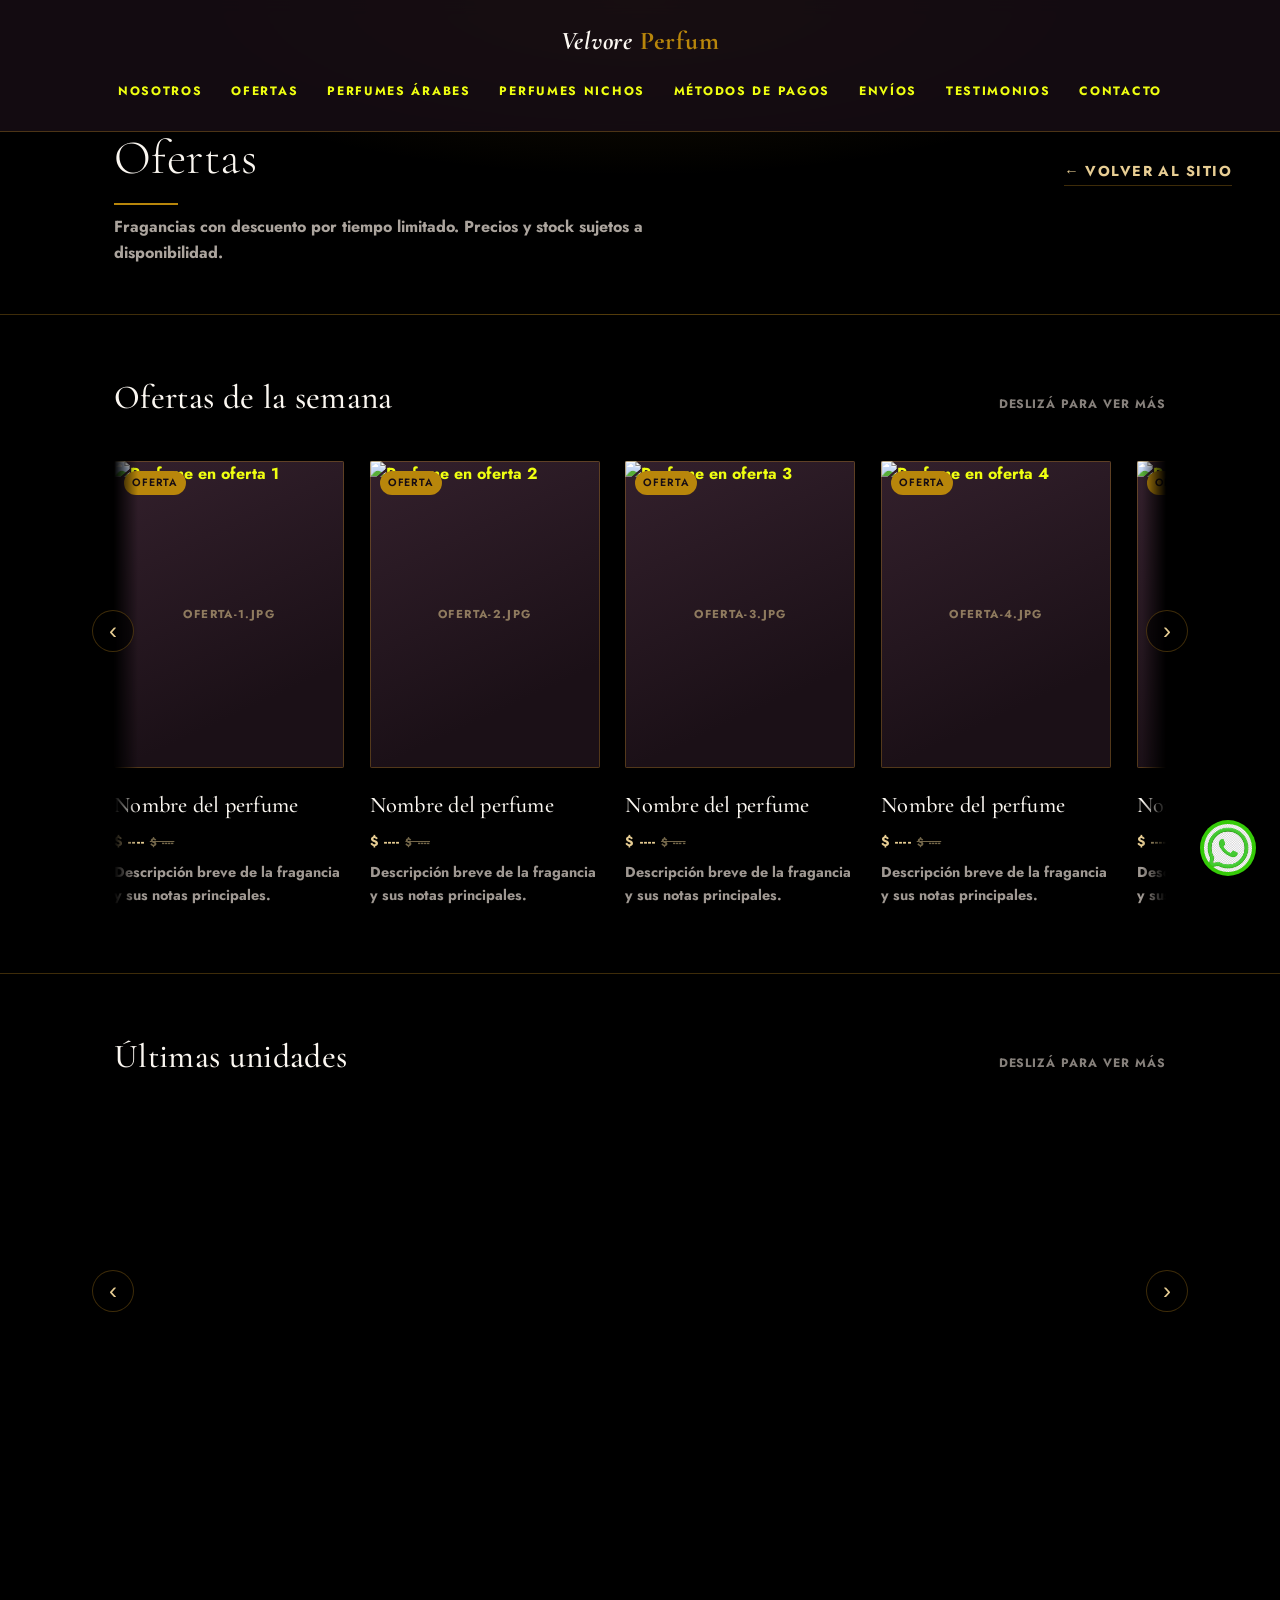
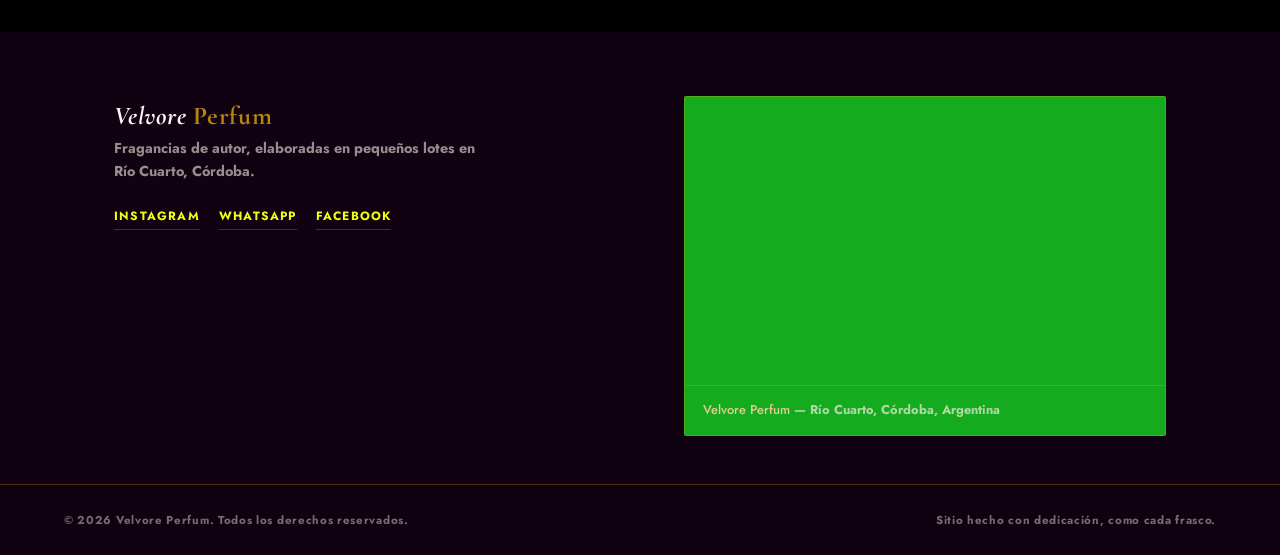
==== catalogo-ofertas.html @ 85d906af "Add files via upload Actualizacion, modelo pre final. Se agregaron mas html, secciones de paginas, c" ====
<!DOCTYPE html>
<html lang="es">
    <head>
        <meta charset="UTF-8">
        <meta name="viewport" content="width=device-width, initial-scale=1.0">
        <title>Ofertas</title>
        <link rel="icon" href="images/favicon.jpeg" type="image/x-icon">
        <meta name="description" content="Catálogo de ofertas de Velvore Perfum.">

        <link rel="preconnect" href="https://fonts.googleapis.com">
        <link rel="preconnect" href="https://fonts.gstatic.com" crossorigin>
        <link href="https://fonts.googleapis.com/css2?family=Cormorant+Garamond:ital,wght@0,400;0,500;0,600;1,400;1,500&family=Jost:wght@300;400;500;600&display=swap" rel="stylesheet">

        <link rel="stylesheet" href="css/style.css">
        <link rel="stylesheet" href="css/style-productos.css">
    </head>
    <body>

    <!-- ============ HEADER (igual que index.html, con los links de sección
         apuntando de vuelta a index.html ya que estamos en otra página) ============ -->
    <header>
      <nav class="nav container">
        <a href="index.html#inicio" class="logoperfume"><b><b>Velvore <span>Perfum</span></b></a>

        <div class="nav-carousel-wrap">
          <button class="carousel-arrow prev nav-arrow" type="button" aria-label="Ver secciones anteriores">‹</button>

            <div class="nav-carousel">
              <ul class="nav-links">
              <li><a href="index.html#nosotros">Nosotros</a></li>
              <!-- Estos 3 abren el catálogo correspondiente en una pestaña nueva -->
              <li><a href="catalogo-ofertas.html" target="_self" rel="noopener">Ofertas</a></li>
              <li><a href="catalogo-perfumes-arabes.html" target="_self" rel="noopener">Perfumes Árabes</a></li>
              <li><a href="catalogo-perfumes-nichos.html" target="_self" rel="noopener">Perfumes Nichos</a></li>
              <li><a href="index.html#metodos-de-pagos">Métodos de Pagos</a></li>
              <li><a href="index.html#envios">Envíos</a></li>
              <li><a href="index.html#testimonios">Testimonios</a></li>
              <li><a href="index.html#contacto">Contacto</a></li>
            </ul>
            </div>

          <button class="carousel-arrow next nav-arrow" type="button" aria-label="Ver más secciones">›</button>
        </div>
      </nav>
    </header>

    <!-- ============ ENCABEZADO DEL CATÁLOGO ============ -->
    <section class="catalog-header">
      <div class="container">
        <a href="index.html" class="catalog-back">← Volver al sitio</a>
        <h1>Ofertas</h1>
        <p>Fragancias con descuento por tiempo limitado. Precios y stock sujetos a disponibilidad.</p>
      </div>
    </section>

    <!-- ============ FILA 1: Ofertas de la semana ============
         Formato para agregar más productos:
         1) Copiá un <article class="product-card">...</article> completo.
         2) Pegalo dentro del mismo .product-carousel-track, antes del cierre </div>.
         3) Cambiá imagen (src del <img class="ph">), nombre, precio y descripción.
         El badge (span class="badge") es opcional: podés borrarlo o cambiar el texto. -->
    <section class="product-row">
      <div class="container">
        <div class="product-row-head reveal">
          <h2>Ofertas de la semana</h2>
          <span class="row-note">Deslizá para ver más</span>
        </div>

        <div class="product-carousel-wrap reveal">
          <button class="product-carousel-arrow prev" type="button" aria-label="Ver anterior">‹</button>

          <div class="product-carousel-track">

            <!-- PRODUCTO 1 -->
            <article class="product-card">
              <a class="product-link" href="vista-producto.html?id=oferta-1&nombre=Nombre+del+perfume&badge=Oferta">
                <div class="img-frame" data-label="oferta-1.jpg">
                <img class="ph" src="" alt="Perfume en oferta 1">
                <span class="badge">Oferta</span>
              </div>
              <h3>Nombre del perfume</h3>
              </a>
              <span class="price">$ ---- <s style="opacity:0.5; font-size:0.8em;">$ ----</s></span>
              <p class="desc">Descripción breve de la fragancia y sus notas principales.</p>
            </article>

            <!-- PRODUCTO 2 -->
            <article class="product-card">
              <a class="product-link" href="vista-producto.html?id=oferta-2&nombre=Nombre+del+perfume&badge=Oferta">
                <div class="img-frame" data-label="oferta-2.jpg">
                <img class="ph" src="" alt="Perfume en oferta 2">
                <span class="badge">Oferta</span>
              </div>
              <h3>Nombre del perfume</h3>
              </a>
              <span class="price">$ ---- <s style="opacity:0.5; font-size:0.8em;">$ ----</s></span>
              <p class="desc">Descripción breve de la fragancia y sus notas principales.</p>
            </article>

            <!-- PRODUCTO 3 -->
            <article class="product-card">
              <a class="product-link" href="vista-producto.html?id=oferta-3&nombre=Nombre+del+perfume&badge=Oferta">
                <div class="img-frame" data-label="oferta-3.jpg">
                <img class="ph" src="" alt="Perfume en oferta 3">
                <span class="badge">Oferta</span>
              </div>
              <h3>Nombre del perfume</h3>
              </a>
              <span class="price">$ ---- <s style="opacity:0.5; font-size:0.8em;">$ ----</s></span>
              <p class="desc">Descripción breve de la fragancia y sus notas principales.</p>
            </article>

            <!-- PRODUCTO 4 -->
            <article class="product-card">
              <a class="product-link" href="vista-producto.html?id=oferta-4&nombre=Nombre+del+perfume&badge=Oferta">
                <div class="img-frame" data-label="oferta-4.jpg">
                <img class="ph" src="" alt="Perfume en oferta 4">
                <span class="badge">Oferta</span>
              </div>
              <h3>Nombre del perfume</h3>
              </a>
              <span class="price">$ ---- <s style="opacity:0.5; font-size:0.8em;">$ ----</s></span>
              <p class="desc">Descripción breve de la fragancia y sus notas principales.</p>
            </article>

            <!-- PRODUCTO 5 -->
            <article class="product-card">
              <a class="product-link" href="vista-producto.html?id=oferta-5&nombre=Nombre+del+perfume&badge=Oferta">
                <div class="img-frame" data-label="oferta-5.jpg">
                <img class="ph" src="" alt="Perfume en oferta 5">
                <span class="badge">Oferta</span>
              </div>
              <h3>Nombre del perfume</h3>
              </a>
              <span class="price">$ ---- <s style="opacity:0.5; font-size:0.8em;">$ ----</s></span>
              <p class="desc">Descripción breve de la fragancia y sus notas principales.</p>
            </article>

          </div>

          <button class="product-carousel-arrow next" type="button" aria-label="Ver siguiente">›</button>
        </div>
      </div>
    </section>

    <!-- ============ FILA 2: Últimas unidades ============ -->
    <section class="product-row">
      <div class="container">
        <div class="product-row-head reveal">
          <h2>Últimas unidades</h2>
          <span class="row-note">Deslizá para ver más</span>
        </div>

        <div class="product-carousel-wrap reveal">
          <button class="product-carousel-arrow prev" type="button" aria-label="Ver anterior">‹</button>

          <div class="product-carousel-track">

            <!-- PRODUCTO 1 -->
            <article class="product-card">
              <a class="product-link" href="vista-producto.html?id=ultimas-1&nombre=Nombre+del+perfume&badge=%C3%9Altimas+unidades">
                <div class="img-frame" data-label="ultimas-1.jpg">
                <img class="ph" src="" alt="Perfume última unidad 1">
                <span class="badge">Últimas unidades</span>
              </div>
              <h3>Nombre del perfume</h3>
              </a>
              <span class="price">$ ----</span>
              <p class="desc">Descripción breve de la fragancia y sus notas principales.</p>
            </article>

            <!-- PRODUCTO 2 -->
            <article class="product-card">
              <a class="product-link" href="vista-producto.html?id=ultimas-2&nombre=Nombre+del+perfume&badge=%C3%9Altimas+unidades">
                <div class="img-frame" data-label="ultimas-2.jpg">
                <img class="ph" src="" alt="Perfume última unidad 2">
                <span class="badge">Últimas unidades</span>
              </div>
              <h3>Nombre del perfume</h3>
              </a>
              <span class="price">$ ----</span>
              <p class="desc">Descripción breve de la fragancia y sus notas principales.</p>
            </article>

            <!-- PRODUCTO 3 -->
            <article class="product-card">
              <a class="product-link" href="vista-producto.html?id=ultimas-3&nombre=Nombre+del+perfume&badge=%C3%9Altimas+unidades">
                <div class="img-frame" data-label="ultimas-3.jpg">
                <img class="ph" src="" alt="Perfume última unidad 3">
                <span class="badge">Últimas unidades</span>
              </div>
              <h3>Nombre del perfume</h3>
              </a>
              <span class="price">$ ----</span>
              <p class="desc">Descripción breve de la fragancia y sus notas principales.</p>
            </article>

            <!-- PRODUCTO 4 -->
            <article class="product-card">
              <a class="product-link" href="vista-producto.html?id=ultimas-4&nombre=Nombre+del+perfume&badge=%C3%9Altimas+unidades">
                <div class="img-frame" data-label="ultimas-4.jpg">
                <img class="ph" src="" alt="Perfume última unidad 4">
                <span class="badge">Últimas unidades</span>
              </div>
              <h3>Nombre del perfume</h3>
              </a>
              <span class="price">$ ----</span>
              <p class="desc">Descripción breve de la fragancia y sus notas principales.</p>
            </article>

          </div>

          <button class="product-carousel-arrow next" type="button" aria-label="Ver siguiente">›</button>
        </div>
      </div>
    </section>

    <!-- ============ FOOTER + MAPA (igual que index.html) ============ -->
    <footer>
      <div class="container">
        <div class="footer-top">
          <div class="footer-brand">
            <a href="index.html#inicio" class="logo">Velvore <span>Perfum</span></a>
            <p>Fragancias de autor, elaboradas en pequeños lotes en Río Cuarto, Córdoba.</p>
            <div class="footer-social">
              <a href="#" target="_blank" rel="noopener">Instagram</a>
              <a href="#" target="_blank" rel="noopener">WhatsApp</a>
              <a href="#" target="_blank" rel="noopener">Facebook</a>
            </div>
          </div>

          <div class="map-wrap">
            <iframe
              src="https://www.openstreetmap.org/export/embed.html?bbox=-64.3600%2C-33.1400%2C-64.3200%2C-33.1150&layer=mapnik&marker=-33.1275%2C-64.3400"
              title="Ubicación de Velvore Perfum en el mapa"
              loading="lazy"
              referrerpolicy="no-referrer-when-downgrade">
            </iframe>
            <div class="map-label">
              <strong>Velvore Perfum</strong> — Río Cuarto, Córdoba, Argentina<br>
            </div>
          </div>
        </div>
      </div>
      <div class="footer-bottom">
        <span>© 2026 Velvore Perfum. Todos los derechos reservados.</span>
        <span>Sitio hecho con dedicación, como cada frasco.</span>
      </div>
    </footer>

    <script src="js/script.js" defer></script>
    <script src="js/scriptProductos.js" defer></script>

    <!-- Botón flotante de WhatsApp -->
    <a
      href="https://wa.me/5493585103101?text=Hola!%20Quiero%20m%C3%A1s%20informaci%C3%B3n%20sobre%20su%20cat%C3%A1logo%20por%20favor..."
      class="whatsapp-float"
      target="_blank"
      rel="noopener"
      aria-label="Chatear por WhatsApp">
      <img src="images/icono-whatsapp.png" alt="Icono de WhatsApp">
    </a>
    </body>
</html>
---- css/style.css ----
/* ============ TOKENS ============ */
  :root{
    --bg:            #000000;
    --bg-alt:        #110211;
    --bg-card:       #14ac1e;
    --gold:          #b8860b;
    --gold-soft:     #E7CD93;
    --cream:         #efff11;
    --ivory:         #FBF7F1;
    --rose:          #965566;
    --line:          rgba(248, 174, 38, 0.25);

    --display: 'Cormorant Garamond', serif;
    --body:    'Jost', sans-serif;

    --max: 1180px;
    --pad: clamp(1.25rem, 5vw, 4rem);
  }

*{ box-sizing:border-box; margin:0; padding:0; }
html{ scroll-behavior:smooth; }

body{
  background:var(--bg);
  color:var(--cream);
  font-family:var(--body);
  font-weight:300;
  line-height:1.6;
  overflow-x:hidden;
}

img{ max-width:100%; display:block; }
a{ color:inherit; text-decoration:none; }
ul{ list-style:none; }

h2,h3,.display{
  font-family:var(--display);
  font-weight:500;
  color:var(--ivory);
  letter-spacing:0.01em;
}

h1{
  font-family:var(--display);
  font-weight:100;
  color:var(--ivory);
  letter-spacing:0.01em;
}
.hero-content h1{
  font-size:clamp(1.5rem, 4.5vw, 2.2rem);
  line-height:1.1;
  margin-bottom:1.4rem;
  margin-left: -90%;   /* correlo más hacia la izquierda */
  max-width:90%;         /* opcional: si el texto es muy ancho y tapa igual la imagen */
  border-style: none;
}

.eyebrow{
  font-family:var(--body);
  font-size:2rem;
  letter-spacing:0.28em;
  text-transform:uppercase;
  color:var(--gold);
}

.container{
  max-width:var(--max);
  margin:0 auto;
  padding-left:var(--pad);
  padding-right:var(--pad);
}

.btn{
  display:inline-block;
  font-family:var(--body);
  font-size:0.78rem;
  letter-spacing:0.2em;
  text-transform:uppercase;
  padding:0.95em 2.1em;
  border:1px solid var(--gold);
  color:var(--gold-soft);
  background:transparent;
  transition:background .35s ease, color .35s ease, border-color .35s ease;
  cursor:pointer;
}
.btn:hover, .btn:focus-visible{
  background:var(--gold);
  color:#170D14;
}
.btn.solid{
  background:var(--gold);
  color:#170D14;
}
.btn.solid:hover{ background:var(--gold-soft); border-color:var(--gold-soft); }

:focus-visible{ outline:2px solid var(--gold-soft); outline-offset:3px; }

/* ============ IMAGE PLACEHOLDER ============
   Reemplazá el atributo src="" de cada <img class="ph"> por la ruta
   real de tu imagen (ej: src="images/coleccion-1.jpg").
   Mientras no haya imagen, se ve un degradé sutil con el nombre. */
.img-frame{
  position:relative;
  overflow:hidden;
  background:linear-gradient(155deg, #2b1a26, #170D14 70%);
}
.img-frame img.ph{
  width:100%; height:100%;
  object-fit:cover;
  background:linear-gradient(155deg, #33202c, #1b1017 75%);
}
.img-frame::after{
  content: attr(data-label);
  position:absolute;
  inset:0;
  display:flex;
  align-items:center;
  justify-content:center;
  text-align:center;
  padding:1rem;
  font-family:var(--body);
  font-size:0.72rem;
  letter-spacing:0.12em;
  text-transform:uppercase;
  color:rgba(231,205,147,0.55);
  border:1px solid var(--line);
  pointer-events:none;
}
/* Cuando el .img-frame es un <a> (enlace al catálogo), que se note clickeable */
a.img-frame{ cursor:pointer; transition:opacity .3s ease; }
a.img-frame:hover{ opacity:0.85; }

/* ============ SIGNATURE: hilo dorado ============ */
.thread{
  position:absolute;
  left:calc(var(--pad) - 2px);
  top:0;
  bottom:0;
  width:2px;
  background:linear-gradient(to bottom, transparent, var(--gold) 8%, var(--gold) 92%, transparent);
  opacity:0.35;
  display:none;
}
@media(min-width:900px){
  .thread{ display:block; }
}

/* ============ HEADER / NAV ============ */
header{
  position:fixed;
  top:0; left:0; right:0;
  z-index:100;
  background:rgba(23,13,20,0.85);
  backdrop-filter:blur(8px);
  border-bottom:1px solid var(--line);
}
.nav{
  display:flex;
  flex-direction:column;
  align-items:center;
  gap:0.9rem;
  padding-top:1.3rem;
  padding-bottom:1rem;
}
.logo, .logoperfume{
  font-family:var(--display);
  font-style:italic;
  font-size:1.6rem;
  color:var(--ivory);
  letter-spacing:0.03em;
  text-align:center;
}
.logo span, .logoperfume span{ color:var(--gold); font-style:normal; }

/* ---- Carrusel de navegación (SOLO en mobile: en pc la lista entra entera) ---- */
.nav-carousel-wrap{
  position:relative;
  width:100%;
}
.nav-carousel{
  position:relative;
  width:100%;
  /* difumina los bordes para sugerir que la lista se puede deslizar (solo mobile) */
  -webkit-mask-image:linear-gradient(to right, transparent 0, #000 40px, #000 calc(100% - 40px), transparent 100%);
  mask-image:linear-gradient(to right, transparent 0, #000 40px, #000 calc(100% - 40px), transparent 100%);
}

/* Flechas del header: solo existen para mobile, en pc no hacen falta */
.nav-arrow{
  width:32px;
  height:32px;
  font-size:1.2rem;
  background:rgba(0,0,0,0.6);
}
.nav-arrow.prev{ left:0; }
.nav-arrow.next{ right:0; }

.nav-links{
  display:flex;
  gap:1.8rem;
  font-size:0.76rem;
  letter-spacing:0.14em;
  text-transform:uppercase;
  list-style:none;
  overflow-x:auto;
  scroll-snap-type:x proximity;
  touch-action:pan-x;
  -webkit-overflow-scrolling:touch;
  scrollbar-width:none;
  padding:0.35rem 2.5rem 0.6rem;
  cursor:grab;
}
.nav-links.dragging{ cursor:grabbing; scroll-snap-type:none; }
.nav-links::-webkit-scrollbar{ display:none; }
.nav-links li{ flex:0 0 auto; scroll-snap-align:start; }
.nav-links a{
  position:relative;
  padding-bottom:4px;
  white-space:nowrap;
  display:inline-block;
}
.nav-links a::after{
  content:'';
  position:absolute;
  left:0; bottom:0;
  width:0; height:1px;
  background:var(--gold);
  transition:width .3s ease;
}
.nav-links a:hover::after{ width:100%; }

/* En pc la lista completa ya entra en pantalla: se desactiva el modo
   "carrusel" (sin scroll, sin difuminado en los bordes, sin flechas)
   y se muestra como una lista normal centrada. */
@media(min-width:800px){
  .nav-arrow{ display:none !important; }
  .nav-carousel{
    -webkit-mask-image:none;
    mask-image:none;
  }
  .nav-links{
    overflow-x:visible;
    flex-wrap:wrap;
    justify-content:center;
    scroll-snap-type:none;
    cursor:default;
    padding:0.35rem 0 0.6rem;
  }
}

/* El menú hamburguesa ya no se usa: la lista es carrusel solo en mobile */
.menu-toggle{ display:none; }
.mobile-menu{ display:none !important; }

/* ============ HERO ============ */
.hero{
  position:relative;
  min-height:100vh;      /* fallback para navegadores viejos */
  min-height:100svh;     /* altura real de pantalla en mobile (sin la barra del navegador) */
  overflow:hidden;       /* evita que la imagen "se escape" del recuadro en mobile */
  display:flex;
  align-items:center;
  padding-top:6rem;
  padding-bottom:4rem;
}
.hero-bg{
  position:absolute; inset:0;
  z-index:-1;
}
.hero-bg img.ph{
  width:100%;
  height:100%;
  min-width:100%;
  min-height:100%;
  object-fit:cover;
  object-position:center 30%; /* ajustá el "30%" si querés mostrar más arriba/abajo de la foto */
  opacity:0.55;
}
.hero-bg::before{
  content:'';
  position:absolute; inset:0;
  background:linear-gradient(180deg, rgba(23,13,20,0.55) 0%, rgba(23,13,20,0.75) 55%, var(--bg) 100%);
}

.hero-content{ max-width:640px; }
.hero-content .eyebrow{ margin-bottom:1.2rem; display:block; }
.hero-content h1{
  font-size:clamp(2.6rem, 8vw, 4.6rem);
  line-height:1.05;
  margin-bottom:1.4rem;
}
.hero-content h1 em{ color:var(--gold-soft); font-style:italic; }
.hero-content p{
  font-size:1.05rem;
  color:rgba(244,234,224,0.8);
  max-width:36ch;
  margin-bottom:2.2rem;
}
.hero-actions{ display:flex; gap:1rem; flex-wrap:wrap; }

/* ============ SECTION GENERICO ============ */
section{
  position:relative;
  padding:5.5rem 0;
  border-bottom:1px solid var(--line);
}
.section-head{
  max-width:640px;
  margin-bottom:3rem;
}
.section-head .eyebrow{ display:block; margin-bottom:0.9rem; }
.section-head h2{ font-size:clamp(2rem, 5vw, 2.8rem); }
.section-head p{ margin-top:1rem; color:rgba(244,234,224,0.75); max-width:52ch; }

/* ---- Sobre nosotros ---- */
.about-grid{
  display:grid;
  gap:2.5rem;
  grid-template-columns:1fr;
  align-items:center;
}
.about-grid .img-frame{ aspect-ratio:4/5; border-radius:2px; }
.about-text p{ color:rgba(244,234,224,0.8); margin-bottom:1.1rem; max-width:48ch; }
@media(min-width:800px){
  .about-grid{ grid-template-columns:0.85fr 1fr; gap:4rem; }
}

/* ---- Colección (grid de 3 imagenes) ---- */
.collection-grid{
  display:grid;
  grid-template-columns:1fr;
  gap:2.5rem;
}
@media(min-width:640px){
  .collection-grid{ grid-template-columns:repeat(3,1fr); gap:1.8rem; }
}
.product-card .img-frame{ aspect-ratio:3/4; margin-bottom:1.2rem; border-radius:2px; }
.product-card h3{ font-size:1.4rem; margin-bottom:0.3rem; }
.product-card .price{ color:var(--gold-soft); font-family:var(--body); font-size:0.85rem; letter-spacing:0.08em; }
.product-card p.desc{ font-size:0.9rem; color:rgba(244,234,224,0.65); margin-top:0.5rem; }

/* ---- El arte de la fragancia (galeria de 3) ---- */
.craft-grid{
  display:grid;
  grid-template-columns:1fr;
  gap:1.5rem;
}
@media(min-width:700px){
  .craft-grid{
    grid-template-columns:repeat(6,1fr);
    grid-auto-rows:180px;
  }
  .craft-grid .img-frame:nth-child(1){ grid-column:span 3; grid-row:span 2; }
  .craft-grid .img-frame:nth-child(2){ grid-column:span 3; grid-row:span 1; }
  .craft-grid .img-frame:nth-child(3){ grid-column:span 3; grid-row:span 1; }
}
.craft-grid .img-frame{ border-radius:2px; min-height:220px; }

/* ---- Testimonios ---- */
.testimonial-grid{
  display:grid;
  grid-template-columns:1fr;
  gap:2.5rem;
}
@media(min-width:800px){
  .testimonial-grid{ grid-template-columns:repeat(3,1fr); }
}
.testimonial{
  background:var(--bg-card);
  border:1px solid var(--line);
  padding:2rem 1.8rem;
  border-radius:2px;
}
.testimonial p{ font-family:var(--display); font-style:italic; font-size:1.15rem; color:var(--cream); margin-bottom:1.2rem; }
.testimonial .who{ font-size:0.78rem; letter-spacing:0.12em; text-transform:uppercase; color:var(--gold); }

/* ============ CARRUSEL (Colección y Testimonios) ============
   Se activa agregando la clase "carousel-track" a .collection-grid
   o .testimonial-grid, envuelto en un .carousel-wrap con flechas. */
.carousel-wrap{
  position:relative;
}

.carousel-track{
  display:flex;
  gap:1.8rem;
  overflow-x:auto;
  scroll-snap-type:x proximity;
  touch-action:pan-x;
  -webkit-overflow-scrolling:touch;
  scrollbar-width:none;
  padding-bottom:0.4rem;
  cursor:grab;
}
.carousel-track.dragging{ cursor:grabbing; scroll-snap-type:none; }
.carousel-track::-webkit-scrollbar{ display:none; }
.carousel-track > *{
  flex:0 0 auto;
  scroll-snap-align:start;
}

/* Ancho de cada tarjeta dentro del carrusel, por sección */
.collection-grid.carousel-track > .product-card{ width:82%; }
.testimonial-grid.carousel-track > .testimonial{ width:85%; }

@media(min-width:640px){
  .collection-grid.carousel-track > .product-card{ width:46%; }
  .testimonial-grid.carousel-track > .testimonial{ width:48%; }
}
@media(min-width:1000px){
  .collection-grid.carousel-track > .product-card{ width:31.5%; }
  .testimonial-grid.carousel-track > .testimonial{ width:31.5%; }
}

/* Flechas: ocultas en mobile (ahí se desliza con el dedo), visibles en desktop */
.carousel-arrow{
  display:none;
  position:absolute;
  top:50%;
  transform:translateY(-50%);
  width:42px;
  height:42px;
  border-radius:50%;
  border:1px solid var(--line);
  background:rgba(0,0,0,0.55);
  color:var(--gold-soft);
  font-size:1.5rem;
  line-height:1;
  align-items:center;
  justify-content:center;
  cursor:pointer;
  z-index:5;
  transition:background .3s ease, border-color .3s ease, color .3s ease;
}
.carousel-arrow:hover{ background:var(--gold); color:#170D14; border-color:var(--gold); }
.carousel-arrow.prev{ left:-8px; }
.carousel-arrow.next{ right:-8px; }

@media(min-width:800px){
  .carousel-arrow{ display:flex; }
  .carousel-arrow.prev{ left:-22px; }
  .carousel-arrow.next{ right:-22px; }
}

/* ---- Contacto ---- */
.contact-grid{
  display:grid;
  grid-template-columns:1fr;
  gap:5rem;
}
@media(min-width:800px){
  .contact-grid{ grid-template-columns:1fr 1fr; }
}
form{ display:flex; flex-direction:column; gap:1.1rem; }
label{ font-size:0.72rem; letter-spacing:0.14em; text-transform:uppercase; color:var(--gold-soft); margin-bottom:0.4rem; display:block; }
input, textarea{
  width:100%;
  background:var(--bg-card);
  border:1px solid var(--line);
  color:#000;
  font-family:var(--body);
  font-size:0.97rem;
  padding:0.8em 1em;
  border-radius:4px;
}
input:focus, textarea:focus{ border-color:var(--gold); }
textarea{ resize:vertical; min-height:120px; }

.contact-info p{ color:rgba(244,234,224,0.75); margin-bottom:0.6rem; }
.contact-info .label{ color:var(--gold); font-size:0.72rem; letter-spacing:0.14em; text-transform:uppercase; display:block; margin:1.3rem 0 0.3rem; }
.contact-info .label:first-child{ margin-top:0; }

/* ============ FOOTER ============ */
footer{
  background:var(--bg-alt);
  padding-top:4rem;
}
.footer-top{
  display:grid;
  grid-template-columns:1fr;
  gap:2.5rem;
  padding-bottom:3rem;
}
@media(min-width:800px){
  .footer-top{ grid-template-columns:1.1fr 1fr; align-items:start; }
}
.footer-brand .logo{ margin-bottom:1rem; }
.footer-brand p{ color:rgba(244,234,224,0.6); max-width:38ch; font-size:0.9rem; }
.footer-social{ display:flex; gap:1.2rem; margin-top:1.5rem; }
.footer-social a{
  font-size:0.75rem; letter-spacing:0.1em; text-transform:uppercase;
  border-bottom:1px solid var(--line); padding-bottom:2px;
}

/* mapa */
.map-wrap{
  border:1px solid var(--line);
  border-radius:2px;
  overflow:hidden;
  background:var(--bg-card);
}
.map-wrap iframe{
  width:100%;
  height:280px;
  border:0;
  filter:grayscale(0.4) invert(0.92) contrast(0.9);
}
.map-label{
  padding:0.9rem 1.1rem;
  font-size:0.8rem;
  color:rgba(244,234,224,0.7);
  border-top:1px solid var(--line);
}
.map-label strong{ color:var(--gold-soft); font-weight:500; }

.footer-bottom{
  border-top:1px solid var(--line);
  padding:1.6rem var(--pad);
  display:flex;
  flex-wrap:wrap;
  gap:0.8rem;
  justify-content:space-between;
  font-size:0.72rem;
  letter-spacing:0.06em;
  color:rgba(244,234,224,0.45);
}

/* ============ REVEAL ON SCROLL ============ */
.reveal{ opacity:0; transform:translateY(18px); transition:opacity .8s ease, transform .8s ease; }
.reveal.in{ opacity:1; transform:translateY(0); }

@media (prefers-reduced-motion: reduce){
  html{ scroll-behavior:auto; }
  .reveal{ opacity:1; transform:none; transition:none; }
  .nav-links a::after{ transition:none; }
}

/* ============ BOTÓN FLOTANTE WHATSAPP ============ */
.whatsapp-float{
  position:fixed;
  bottom:1.5rem;
  right:1.5rem;
  z-index:200;
  width:56px;
  height:56px;
  border-radius:50%;
  background:#35cb08;
  color:#FFFFFF;
  display:flex;
  align-items:center;
  justify-content:center;
  box-shadow:0 6px 18px rgba(0,0,0,0.35);
  transition:transform .25s ease, box-shadow .25s ease;
}

.whatsapp-float svg, .whatsapp-float img{ 
  width:85%; 
  height:85%;
  border-radius:50%;
}

.whatsapp-float:hover{
  transform:scale(1.08);
  box-shadow:0 8px 22px rgba(0,0,0,0.45);
}

@media(max-width:500px){
  .whatsapp-float{
    width:50px; height:50px;
    bottom:1rem; right:1rem;
  }
  .whatsapp-float svg{ width:26px; height:26px; }
}

/* ============ PÁGINAS DE CATÁLOGO ============ */
.catalog-header{
  position:relative;
  padding:7.5rem 0 3rem;
  border-bottom:1px solid var(--line);
}
.catalog-back{
  display:inline-block;
  margin-bottom:1.2rem;
  font-size:0.78rem;
  letter-spacing:0.1em;
  text-transform:uppercase;
  color:var(--gold-soft);
  border-bottom:1px solid var(--line);
  padding-bottom:2px;
}
.catalog-back:hover{ border-color:var(--gold); }
.catalog-header h1{
  font-size:clamp(2rem, 5vw, 3rem);
  margin-bottom:0.6rem;
}
.catalog-header p{ color:rgba(244,234,224,0.7); max-width:52ch; }

.catalog-grid{
  display:grid;
  grid-template-columns:1fr;
  gap:2.5rem;
  padding:4rem 0;
}
@media(min-width:640px){
  .catalog-grid{ grid-template-columns:repeat(2,1fr); gap:2rem; }
}
@media(min-width:1000px){
  .catalog-grid{ grid-template-columns:repeat(3,1fr); }
}
---- css/style-productos.css ----
/* ============ style-productos.css ============
   Se carga DESPUÉS de css/style.css en las páginas de catálogo
   (catalogo-ofertas.html, catalogo-perfumes-arabes.html,
   catalogo-perfumes-nichos.html). Usa las mismas variables de color
   y tipografía que ya están definidas en :root dentro de style.css
   (--gold, --bg, --cream, etc.), así que si cambiás la paleta ahí,
   acá se actualiza sola. Este archivo solo agrega lo propio de estas
   páginas: filas de productos en carrusel, tarjetas más "vivas" y
   el encabezado del catálogo. */

/* ---- Encabezado del catálogo ---- */
.catalog-header{
  background:radial-gradient(60% 80% at 50% 0%, rgba(184,134,11,0.16), transparent 70%);
}
.catalog-header h1{
  position:relative;
  display:inline-block;
  padding-bottom:0.5rem;
}
.catalog-header h1::after{
  content:'';
  position:absolute;
  left:0; bottom:0;
  width:64px; height:2px;
  background:var(--gold);
}

.catalog-header .catalog-back{
  display:inline-block;
  font-size:0.9rem;
  color:var(--gold-soft);
  transition:color .3s ease;
  position:fixed;
  right:3rem;
  top:10rem;
}

/* ---- Filas de productos ---- */
.product-row{
  padding:3.5rem 0;
  border-bottom:1px solid var(--line);
}
.product-row:last-of-type{ border-bottom:none; }

.product-row-head{
  display:flex;
  align-items:baseline;
  justify-content:space-between;
  flex-wrap:wrap;
  gap:0.6rem 1rem;
  margin-bottom:2rem;
}
.product-row-head h2{
  font-size:clamp(1.5rem, 3.5vw, 2.1rem);
}
.product-row-head .row-note{
  font-size:0.76rem;
  letter-spacing:0.08em;
  text-transform:uppercase;
  color:rgba(244,234,224,0.55);
  white-space:nowrap;
}

/* ---- Carrusel de productos (una fila) ----
   HTML esperado:
   <div class="product-carousel-wrap">
     <button class="product-carousel-arrow prev">‹</button>
     <div class="product-carousel-track">
       <article class="product-card">...</article>
       ...
     </div>
     <button class="product-carousel-arrow next">›</button>
   </div>
*/
.product-carousel-wrap{ position:relative; }

.product-carousel-track{
  display:flex;
  gap:1.6rem;
  overflow-x:auto;
  scroll-snap-type:x proximity;
  touch-action:pan-x;
  -webkit-overflow-scrolling:touch;
  scrollbar-width:none;
  padding:0.3rem 0.2rem 0.6rem;
  cursor:grab;
  /* difumina los bordes para sugerir que se puede seguir deslizando */
  -webkit-mask-image:linear-gradient(to right, transparent 0, #000 24px, #000 calc(100% - 24px), transparent 100%);
  mask-image:linear-gradient(to right, transparent 0, #000 24px, #000 calc(100% - 24px), transparent 100%);
}
.product-carousel-track.dragging{ cursor:grabbing; scroll-snap-type:none; }
.product-carousel-track::-webkit-scrollbar{ display:none; }

.product-carousel-track > .product-card{
  flex:0 0 auto;
  scroll-snap-align:start;
  width:74%;
}
@media(min-width:560px){
  .product-carousel-track > .product-card{ width:44%; }
}
@media(min-width:800px){
  .product-carousel-track > .product-card{ width:29%; }
}
@media(min-width:1100px){
  .product-carousel-track > .product-card{ width:22%; }
}

/* ---- Tarjeta de producto: un poco más viva que en el index ---- */
.product-card{ position:relative; }

/* El link que envuelve imagen + título de cada producto (lleva a vista-producto.html) */
.product-link{
  display:block;
  color:inherit;
  text-decoration:none;
}
.product-link h3{ transition:color .3s ease; }
.product-card:hover h3{ color:var(--gold-soft); }

.product-card .img-frame{ transition:transform .35s ease; }
.product-card:hover .img-frame{ transform:translateY(-4px); }
.product-card .img-frame img.ph{ transition:transform .5s ease; }
.product-card:hover .img-frame img.ph{ transform:scale(1.05); }

/* Etiqueta tipo "OFERTA" / "NUEVO" / "EXCLUSIVO" sobre la imagen.
   Cambiá el texto adentro del <span class="badge"> en el HTML según el producto. */
.product-card .badge{
  position:absolute;
  top:10px;
  left:10px;
  z-index:2;
  background:var(--gold);
  color:#170D14;
  font-size:0.66rem;
  font-weight:600;
  letter-spacing:0.08em;
  text-transform:uppercase;
  padding:0.32em 0.75em;
  border-radius:999px;
}

/* ---- Flechas del carrusel de productos ---- */
.product-carousel-arrow{
  display:none;
  position:absolute;
  top:38%;
  transform:translateY(-50%);
  width:42px;
  height:42px;
  border-radius:50%;
  border:1px solid var(--line);
  background:rgba(0,0,0,0.6);
  color:var(--gold-soft);
  font-size:1.5rem;
  line-height:1;
  align-items:center;
  justify-content:center;
  cursor:pointer;
  z-index:5;
  transition:background .3s ease, border-color .3s ease, color .3s ease;
}
.product-carousel-arrow:hover{ background:var(--gold); color:#170D14; border-color:var(--gold); }
.product-carousel-arrow.prev{ left:-8px; }
.product-carousel-arrow.next{ right:-8px; }

/* En mobile no hacen falta (ahí se desliza con el dedo); en desktop sí */
@media(min-width:800px){
  .product-carousel-arrow{ display:flex; }
  .product-carousel-arrow.prev{ left:-22px; }
  .product-carousel-arrow.next{ right:-22px; }
}
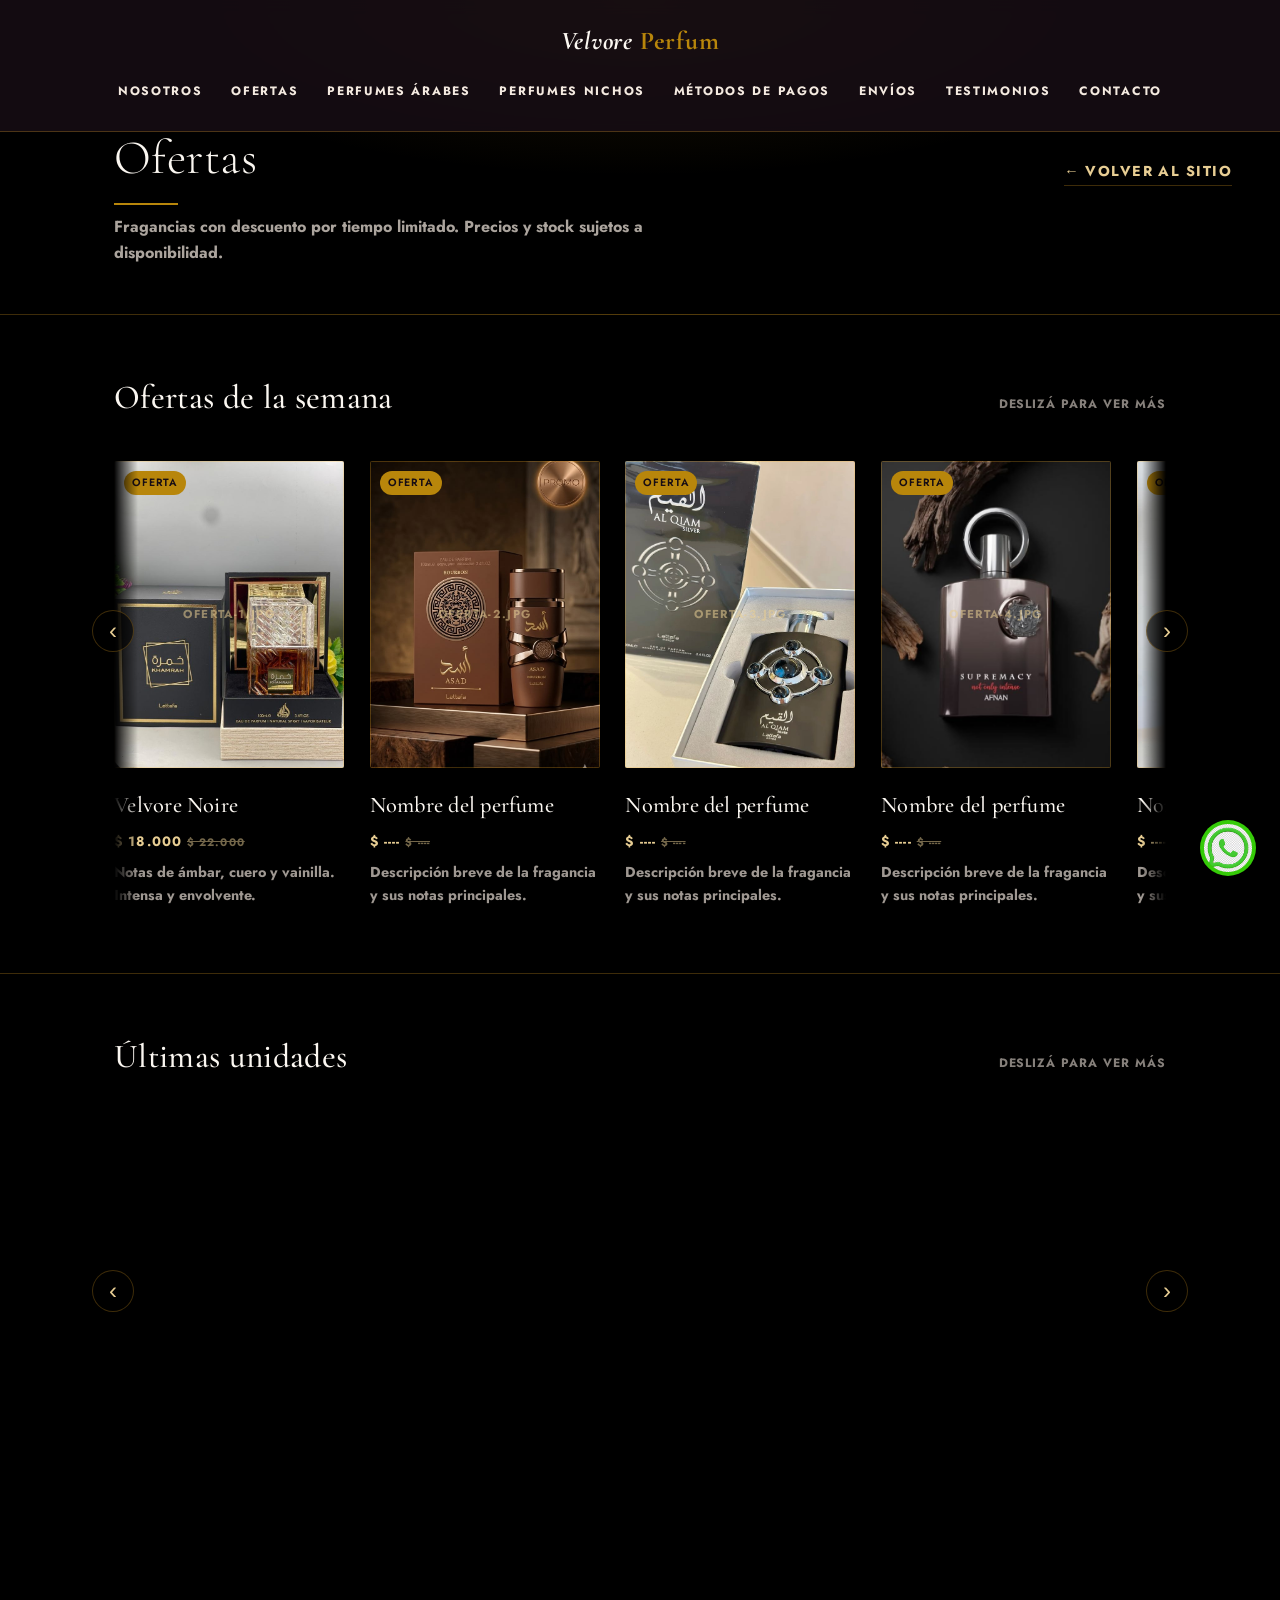
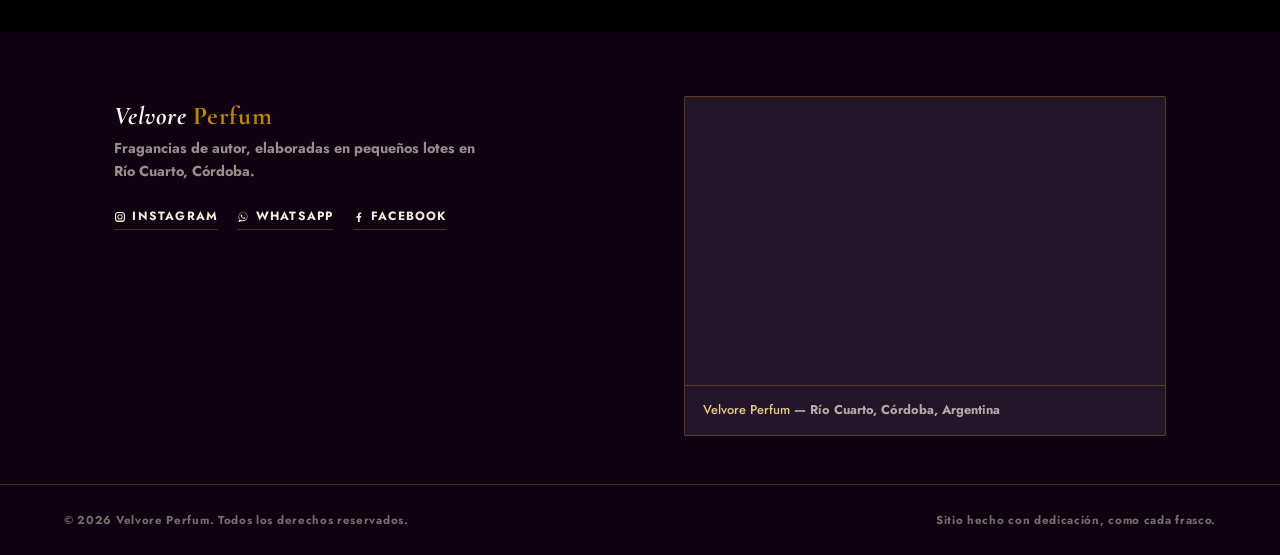
==== commit ca7904e1: "Add files via upload" ====
--- a/catalogo-ofertas.html
+++ b/catalogo-ofertas.html
@@ -73,22 +73,22 @@
 
             <!-- PRODUCTO 1 -->
             <article class="product-card">
-              <a class="product-link" href="vista-producto.html?id=oferta-1&nombre=Nombre+del+perfume&badge=Oferta">
+              <a class="product-link" target="_blank" href="vista-producto.html?id=oferta-1&nombre=Velvore+Noire&badge=Oferta&precio=%24+18.000&precioAnterior=%24+22.000&imagen=images/producto1.jpeg">
                 <div class="img-frame" data-label="oferta-1.jpg">
-                <img class="ph" src="" alt="Perfume en oferta 1">
-                <span class="badge">Oferta</span>
-              </div>
-              <h3>Nombre del perfume</h3>
-              </a>
-              <span class="price">$ ---- <s style="opacity:0.5; font-size:0.8em;">$ ----</s></span>
-              <p class="desc">Descripción breve de la fragancia y sus notas principales.</p>
+                <img class="ph" src="images/producto1.jpeg" alt="Velvore Noire">
+                <span class="badge">Oferta</span>
+              </div>
+              <h3>Velvore Noire</h3>
+              </a>
+              <span class="price">$ 18.000 <s style="opacity:0.5; font-size:0.8em;">$ 22.000</s></span>
+              <p class="desc">Notas de ámbar, cuero y vainilla. Intensa y envolvente.</p>
             </article>
 
             <!-- PRODUCTO 2 -->
             <article class="product-card">
-              <a class="product-link" href="vista-producto.html?id=oferta-2&nombre=Nombre+del+perfume&badge=Oferta">
+              <a class="product-link" href="vista-producto.html?id=oferta-2&nombre=Nombre+del+perfume&badge=Oferta&precio=%24+----&precioAnterior=%24+----">
                 <div class="img-frame" data-label="oferta-2.jpg">
-                <img class="ph" src="" alt="Perfume en oferta 2">
+                <img class="ph" src="images/producto2.jpeg" alt="Perfume en oferta 2">
                 <span class="badge">Oferta</span>
               </div>
               <h3>Nombre del perfume</h3>
@@ -99,9 +99,9 @@
 
             <!-- PRODUCTO 3 -->
             <article class="product-card">
-              <a class="product-link" href="vista-producto.html?id=oferta-3&nombre=Nombre+del+perfume&badge=Oferta">
+              <a class="product-link" href="vista-producto.html?id=oferta-3&nombre=Nombre+del+perfume&badge=Oferta&precio=%24+----&precioAnterior=%24+----">
                 <div class="img-frame" data-label="oferta-3.jpg">
-                <img class="ph" src="" alt="Perfume en oferta 3">
+                <img class="ph" src="images/producto3.jpeg" alt="Perfume en oferta 3">
                 <span class="badge">Oferta</span>
               </div>
               <h3>Nombre del perfume</h3>
@@ -112,9 +112,9 @@
 
             <!-- PRODUCTO 4 -->
             <article class="product-card">
-              <a class="product-link" href="vista-producto.html?id=oferta-4&nombre=Nombre+del+perfume&badge=Oferta">
+              <a class="product-link" href="vista-producto.html?id=oferta-4&nombre=Nombre+del+perfume&badge=Oferta&precio=%24+----&precioAnterior=%24+----">
                 <div class="img-frame" data-label="oferta-4.jpg">
-                <img class="ph" src="" alt="Perfume en oferta 4">
+                <img class="ph" src="images/producto4.jpeg" alt="Perfume en oferta 4">
                 <span class="badge">Oferta</span>
               </div>
               <h3>Nombre del perfume</h3>
@@ -125,9 +125,9 @@
 
             <!-- PRODUCTO 5 -->
             <article class="product-card">
-              <a class="product-link" href="vista-producto.html?id=oferta-5&nombre=Nombre+del+perfume&badge=Oferta">
+              <a class="product-link" href="vista-producto.html?id=oferta-5&nombre=Nombre+del+perfume&badge=Oferta&precio=%24+----&precioAnterior=%24+----">
                 <div class="img-frame" data-label="oferta-5.jpg">
-                <img class="ph" src="" alt="Perfume en oferta 5">
+                <img class="ph" src="images/producto5.jpeg" alt="Perfume en oferta 5">
                 <span class="badge">Oferta</span>
               </div>
               <h3>Nombre del perfume</h3>
@@ -158,9 +158,9 @@
 
             <!-- PRODUCTO 1 -->
             <article class="product-card">
-              <a class="product-link" href="vista-producto.html?id=ultimas-1&nombre=Nombre+del+perfume&badge=%C3%9Altimas+unidades">
+              <a class="product-link" href="vista-producto.html?id=ultimas-1&nombre=Nombre+del+perfume&badge=%C3%9Altimas+unidades&precio=%24+----">
                 <div class="img-frame" data-label="ultimas-1.jpg">
-                <img class="ph" src="" alt="Perfume última unidad 1">
+                <img class="ph" src="images/producto8.jpeg" alt="Perfume última unidad 1">
                 <span class="badge">Últimas unidades</span>
               </div>
               <h3>Nombre del perfume</h3>
@@ -171,9 +171,9 @@
 
             <!-- PRODUCTO 2 -->
             <article class="product-card">
-              <a class="product-link" href="vista-producto.html?id=ultimas-2&nombre=Nombre+del+perfume&badge=%C3%9Altimas+unidades">
+              <a class="product-link" href="vista-producto.html?id=ultimas-2&nombre=Nombre+del+perfume&badge=%C3%9Altimas+unidades&precio=%24+----">
                 <div class="img-frame" data-label="ultimas-2.jpg">
-                <img class="ph" src="" alt="Perfume última unidad 2">
+                <img class="ph" src="images/producto7.jpeg" alt="Perfume última unidad 2">
                 <span class="badge">Últimas unidades</span>
               </div>
               <h3>Nombre del perfume</h3>
@@ -184,9 +184,9 @@
 
             <!-- PRODUCTO 3 -->
             <article class="product-card">
-              <a class="product-link" href="vista-producto.html?id=ultimas-3&nombre=Nombre+del+perfume&badge=%C3%9Altimas+unidades">
+              <a class="product-link" href="vista-producto.html?id=ultimas-3&nombre=Nombre+del+perfume&badge=%C3%9Altimas+unidades&precio=%24+----">
                 <div class="img-frame" data-label="ultimas-3.jpg">
-                <img class="ph" src="" alt="Perfume última unidad 3">
+                <img class="ph" src="images/producto6.jpeg" alt="Perfume última unidad 3">
                 <span class="badge">Últimas unidades</span>
               </div>
               <h3>Nombre del perfume</h3>
@@ -197,7 +197,7 @@
 
             <!-- PRODUCTO 4 -->
             <article class="product-card">
-              <a class="product-link" href="vista-producto.html?id=ultimas-4&nombre=Nombre+del+perfume&badge=%C3%9Altimas+unidades">
+              <a class="product-link" href="vista-producto.html?id=ultimas-4&nombre=Nombre+del+perfume&badge=%C3%9Altimas+unidades&precio=%24+----">
                 <div class="img-frame" data-label="ultimas-4.jpg">
                 <img class="ph" src="" alt="Perfume última unidad 4">
                 <span class="badge">Últimas unidades</span>
@@ -223,9 +223,18 @@
             <a href="index.html#inicio" class="logo">Velvore <span>Perfum</span></a>
             <p>Fragancias de autor, elaboradas en pequeños lotes en Río Cuarto, Córdoba.</p>
             <div class="footer-social">
-              <a href="#" target="_blank" rel="noopener">Instagram</a>
-              <a href="#" target="_blank" rel="noopener">WhatsApp</a>
-              <a href="#" target="_blank" rel="noopener">Facebook</a>
+              <a href="#" target="_blank" rel="noopener">
+                <svg viewBox="0 0 24 24" xmlns="http://www.w3.org/2000/svg"><path d="M12 2c2.72 0 3.06.01 4.12.06 1.06.05 1.79.22 2.43.47.66.26 1.22.6 1.77 1.15.5.5.87 1.02 1.15 1.77.25.64.42 1.37.47 2.43.05 1.06.06 1.4.06 4.12s-.01 3.06-.06 4.12c-.05 1.06-.22 1.79-.47 2.43-.26.66-.6 1.22-1.15 1.77-.5.5-1.02.87-1.77 1.15-.64.25-1.37.42-2.43.47-1.06.05-1.4.06-4.12.06s-3.06-.01-4.12-.06c-1.06-.05-1.79-.22-2.43-.47-.66-.26-1.22-.6-1.77-1.15-.5-.5-.87-1.02-1.15-1.77-.25-.64-.42-1.37-.47-2.43C2.01 15.06 2 14.72 2 12s.01-3.06.06-4.12c.05-1.06.22-1.79.47-2.43.26-.66.6-1.22 1.15-1.77.5-.5 1.02-.87 1.77-1.15.64-.25 1.37-.42 2.43-.47C8.94 2.01 9.28 2 12 2Zm0 1.8c-2.67 0-2.99.01-4.04.06-.87.04-1.34.18-1.65.3-.42.16-.72.35-1.03.66-.31.31-.5.61-.66 1.03-.12.31-.26.78-.3 1.65-.05 1.05-.06 1.37-.06 4.04s.01 2.99.06 4.04c.04.87.18 1.34.3 1.65.16.42.35.72.66 1.03.31.31.61.5 1.03.66.31.12.78.26 1.65.3 1.05.05 1.37.06 4.04.06s2.99-.01 4.04-.06c.87-.04 1.34-.18 1.65-.3.42-.16.72-.35 1.03-.66.31-.31.5-.61.66-1.03.12-.31.26-.78.3-1.65.05-1.05.06-1.37.06-4.04s-.01-2.99-.06-4.04c-.04-.87-.18-1.34-.3-1.65-.16-.42-.35-.72-.66-1.03-.31-.31-.61-.5-1.03-.66-.31-.12-.78-.26-1.65-.3C14.99 3.81 14.67 3.8 12 3.8Zm0 3.05a5.15 5.15 0 1 1 0 10.3 5.15 5.15 0 0 1 0-10.3Zm0 1.8a3.35 3.35 0 1 0 0 6.7 3.35 3.35 0 0 0 0-6.7Zm5.36-1.99a1.2 1.2 0 1 1-2.4 0 1.2 1.2 0 0 1 2.4 0Z"/></svg>
+                Instagram
+              </a>
+              <a href="https://wa.me/5493585103101" target="_blank" rel="noopener">
+                <svg viewBox="0 0 32 32" xmlns="http://www.w3.org/2000/svg"><path d="M16.004 3C9.376 3 4 8.373 4 15c0 2.34.652 4.53 1.786 6.39L4 29l7.79-1.75A11.94 11.94 0 0 0 16.004 27C22.63 27 28 21.627 28 15S22.63 3 16.004 3Zm0 21.818a9.77 9.77 0 0 1-4.98-1.363l-.357-.213-4.62 1.04 1.02-4.51-.234-.37A9.77 9.77 0 0 1 5.18 15c0-5.976 4.86-10.818 10.824-10.818C21.966 4.182 26.818 9.024 26.818 15S21.968 24.818 16.004 24.818Zm5.55-7.34c-.303-.152-1.79-.883-2.067-.984-.278-.101-.48-.152-.682.152-.202.303-.782.984-.958 1.187-.176.202-.353.227-.656.076-.303-.152-1.28-.472-2.437-1.505-.9-.803-1.508-1.796-1.685-2.1-.176-.303-.019-.467.133-.618.137-.136.303-.353.454-.53.152-.176.202-.303.303-.505.101-.202.05-.379-.025-.53-.076-.152-.682-1.646-.935-2.253-.246-.591-.497-.511-.682-.52l-.581-.01c-.202 0-.53.076-.808.379-.278.303-1.06 1.036-1.06 2.527s1.085 2.933 1.236 3.135c.152.202 2.135 3.26 5.174 4.572.723.312 1.287.499 1.727.638.726.231 1.386.198 1.908.12.582-.087 1.79-.732 2.042-1.44.253-.707.253-1.313.177-1.44-.076-.126-.278-.202-.581-.353Z"/></svg>
+                WhatsApp
+              </a>
+              <a href="#" target="_blank" rel="noopener">
+                <svg viewBox="0 0 24 24" xmlns="http://www.w3.org/2000/svg"><path d="M13.5 22v-8.5H16l.5-3.5h-3V7.8c0-1 .3-1.7 1.7-1.7H16.6V3.1C16.3 3.1 15.3 3 14.1 3c-2.5 0-4.2 1.5-4.2 4.4V10H7v3.5h2.9V22h3.6Z"/></svg>
+                Facebook
+              </a>
             </div>
           </div>
 
@@ -250,6 +259,7 @@
 
     <script src="js/script.js" defer></script>
     <script src="js/scriptProductos.js" defer></script>
+    
 
     <!-- Botón flotante de WhatsApp -->
     <a
--- a/css/style.css
+++ b/css/style.css
@@ -2,10 +2,10 @@
   :root{
     --bg:            #000000;
     --bg-alt:        #110211;
-    --bg-card:       #14ac1e;
+    --bg-card:       #241528;
     --gold:          #b8860b;
     --gold-soft:     #E7CD93;
-    --cream:         #efff11;
+    --cream:         #F4EAE0;
     --ivory:         #FBF7F1;
     --rose:          #965566;
     --line:          rgba(248, 174, 38, 0.25);
@@ -374,6 +374,21 @@
 .testimonial p{ font-family:var(--display); font-style:italic; font-size:1.15rem; color:var(--cream); margin-bottom:1.2rem; }
 .testimonial .who{ font-size:0.78rem; letter-spacing:0.12em; text-transform:uppercase; color:var(--gold); }
 
+/* Cuando la tarjeta de testimonio es una imagen (en vez de texto + firma),
+   sacamos el padding de la tarjeta y hacemos que la imagen se vea completa,
+   sin recortarse, respetando su propia proporción. */
+.testimonial:has(.testimonial-img){
+  padding:0;
+  overflow:hidden;
+}
+.testimonial-img{
+  display:block;
+  width:100%;
+  height:auto;
+  object-fit:contain;
+  background:var(--bg-card);
+}
+
 /* ============ CARRUSEL (Colección y Testimonios) ============
    Se activa agregando la clase "carousel-track" a .collection-grid
    o .testimonial-grid, envuelto en un .carousel-wrap con flechas. */
@@ -442,6 +457,71 @@
   .carousel-arrow.next{ right:-22px; }
 }
 
+/* ============ MÉTODOS DE PAGO / ENVÍOS: lista de íconos ============ */
+.icon-list{
+  display:flex;
+  flex-wrap:wrap;
+  gap:1.4rem;
+  margin-top:2rem;
+}
+.icon-list-item{
+  display:flex;
+  flex-direction:column;
+  align-items:center;
+  gap:0.6rem;
+  width:84px;
+  text-align:center;
+}
+.icon-list-item .icon-chip{
+  width:56px;
+  height:56px;
+  border-radius:12px;
+  background:rgba(244,234,224,0.92);
+  border:1px solid var(--line);
+  display:flex;
+  align-items:center;
+  justify-content:center;
+  overflow:hidden;
+  transition:transform .25s ease, border-color .25s ease;
+}
+.icon-list-item:hover .icon-chip{
+  transform:translateY(-3px);
+  border-color:var(--gold);
+}
+.icon-list-item .icon-chip img{
+  width:78%;
+  height:78%;
+  object-fit:contain;
+}
+/* Placeholder de texto corto (ej: "MP", "BNA") mientras no cargues el logo real */
+.icon-list-item .icon-chip .icon-placeholder{
+  font-family:var(--display);
+  font-weight:600;
+  font-size:0.78rem;
+  letter-spacing:0.01em;
+  color:#170D14;
+  opacity:0.6;
+  padding:0 0.2rem;
+}
+.icon-list-item span.label{
+  font-size:0.72rem;
+  letter-spacing:0.04em;
+  color:rgba(244,234,224,0.7);
+}
+
+/* ============ FOOTER: íconos sociales chicos junto al texto ============ */
+.footer-social a{
+  display:inline-flex;
+  align-items:center;
+  gap:0.4rem;
+}
+.footer-social a svg{
+  width:1em;
+  height:1em;
+  fill:currentColor;
+  flex-shrink:0;
+}
+
 /* ---- Contacto ---- */
 .contact-grid{
   display:grid;
@@ -457,7 +537,7 @@
   width:100%;
   background:var(--bg-card);
   border:1px solid var(--line);
-  color:#000;
+  color:var(--cream);
   font-family:var(--body);
   font-size:0.97rem;
   padding:0.8em 1em;
